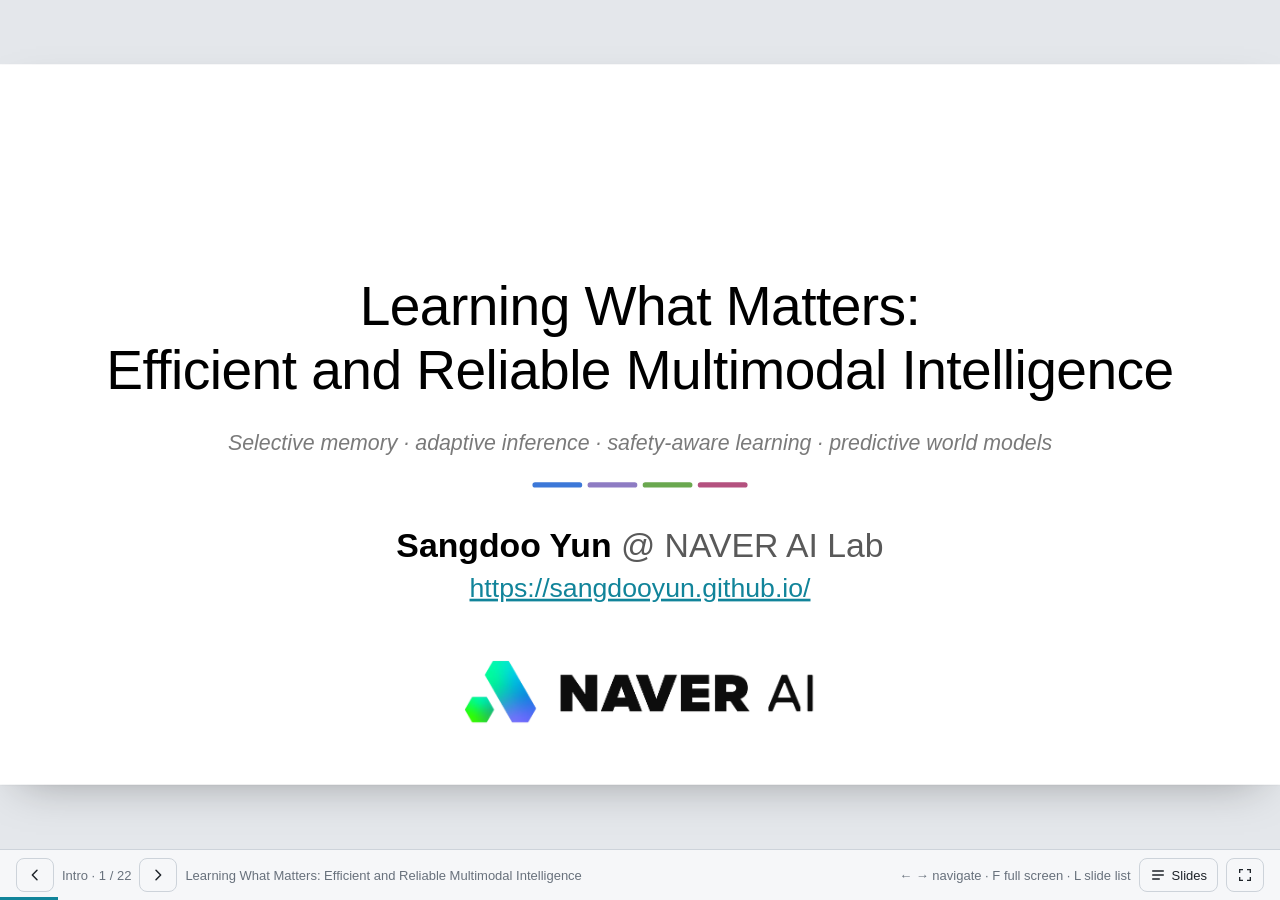
==== index.html @ 5839fe39 "Publish slides Co-Authored-By: Claude Opus 5.5 <noreply@anthropic.com>" ====
<!doctype html>
<html lang="en">
<head>
<meta charset="utf-8">
<title>Learning What Matters</title>
<meta http-equiv="refresh" content="0; url=00_intro.html">
<script>location.replace("00_intro.html")</script>
</head>
<body>
<p><a href="00_intro.html">Open the slides</a> · <a href="Learning_What_Matters_slides.html">single-file deck</a></p>
</body>
</html>
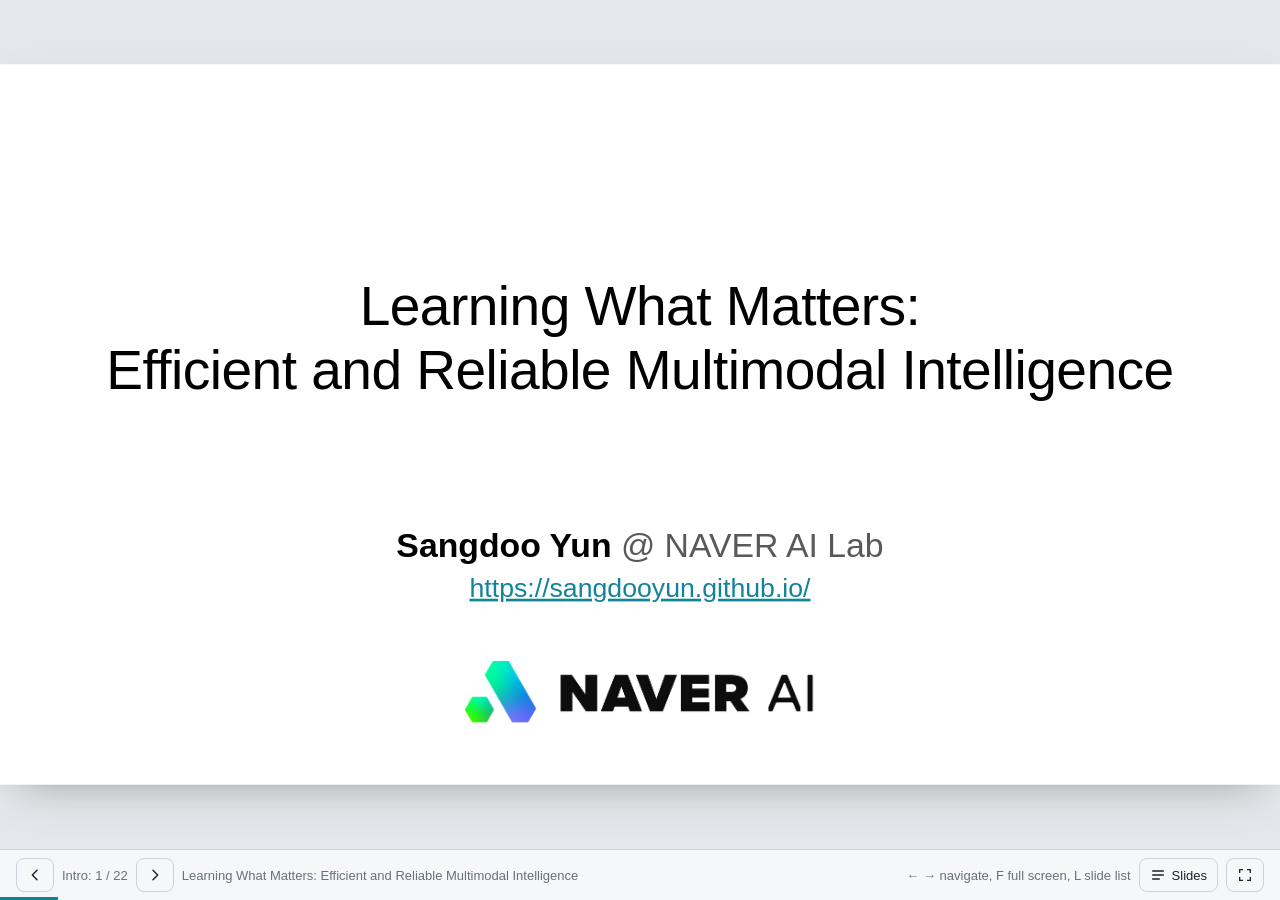
==== commit 7124482b: "Publish slides: WATCH video chapters, presented slides only" ====
--- a/index.html
+++ b/index.html
@@ -7,6 +7,6 @@
 <script>location.replace("00_intro.html")</script>
 </head>
 <body>
-<p><a href="00_intro.html">Open the slides</a> · <a href="Learning_What_Matters_slides.html">single-file deck</a></p>
+<p><a href="00_intro.html">Open the slides</a> or the <a href="Learning_What_Matters_slides.html">single-file deck</a></p>
 </body>
 </html>
